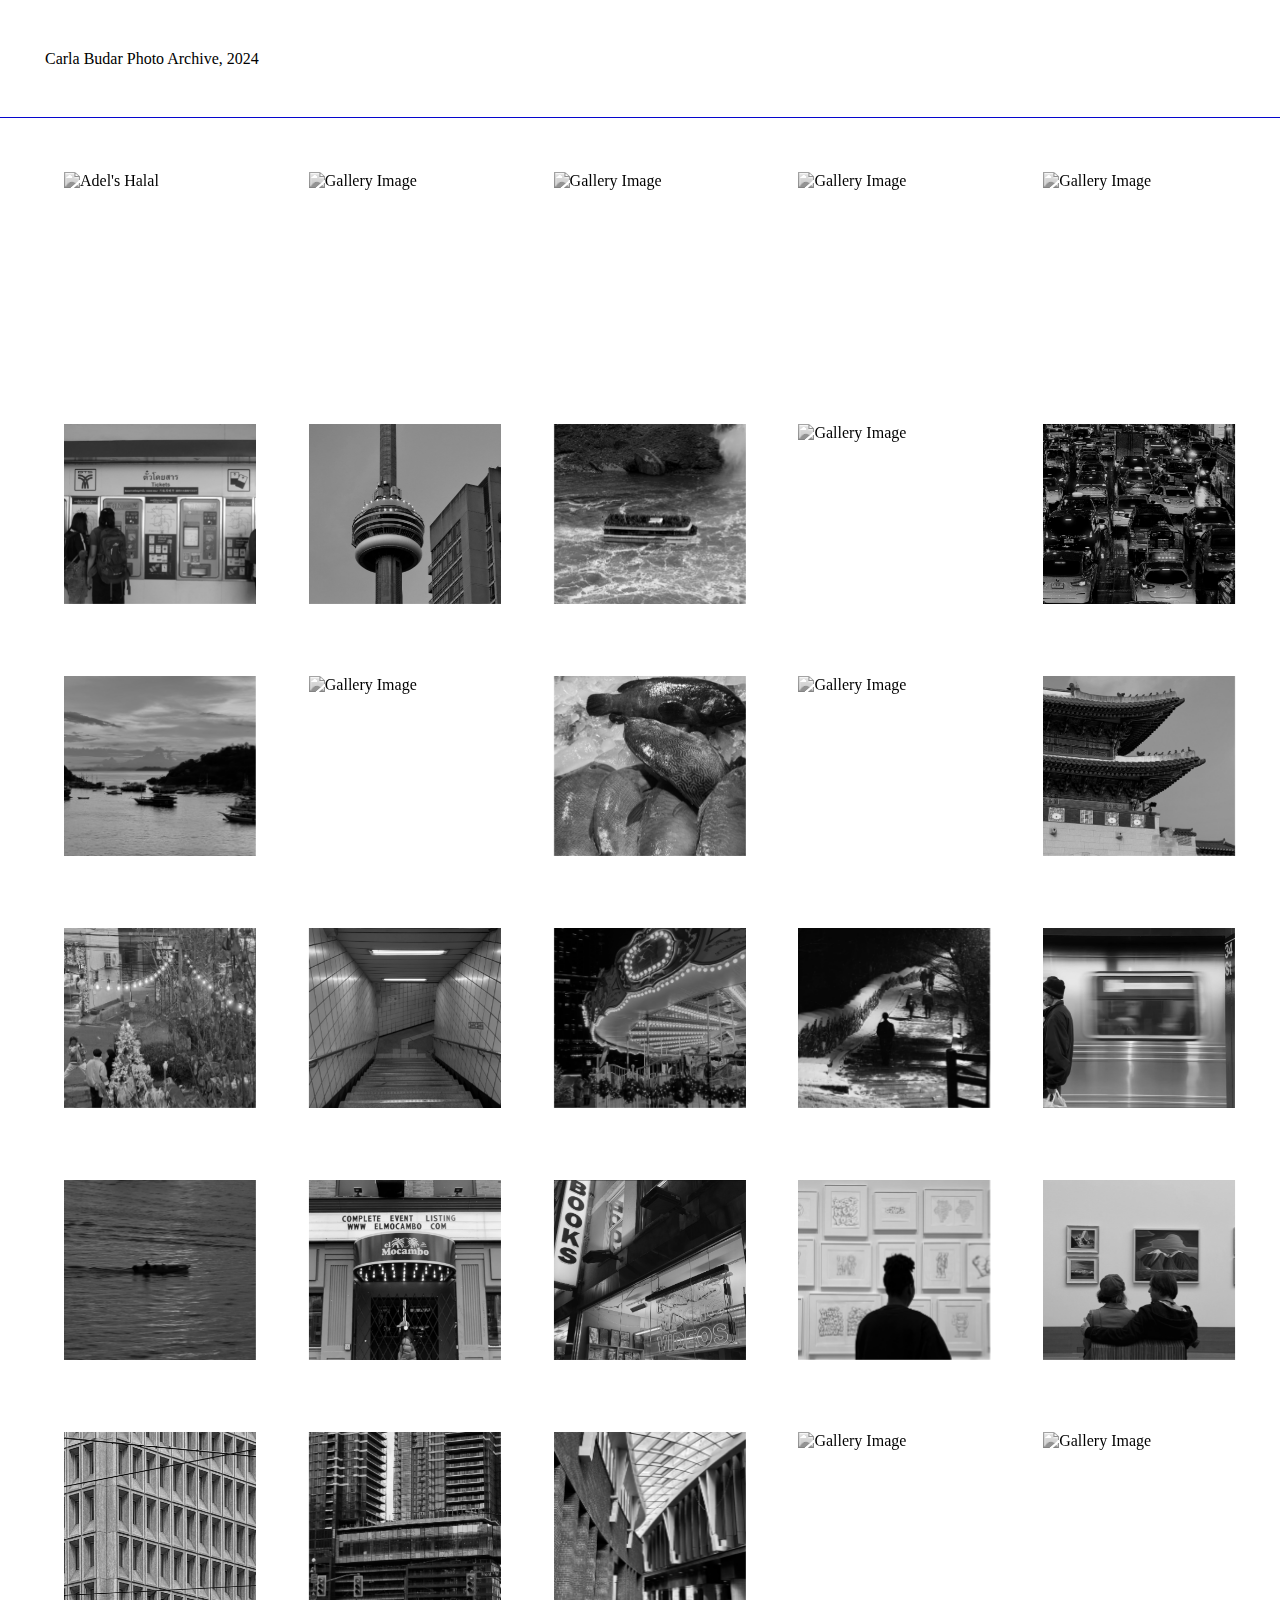
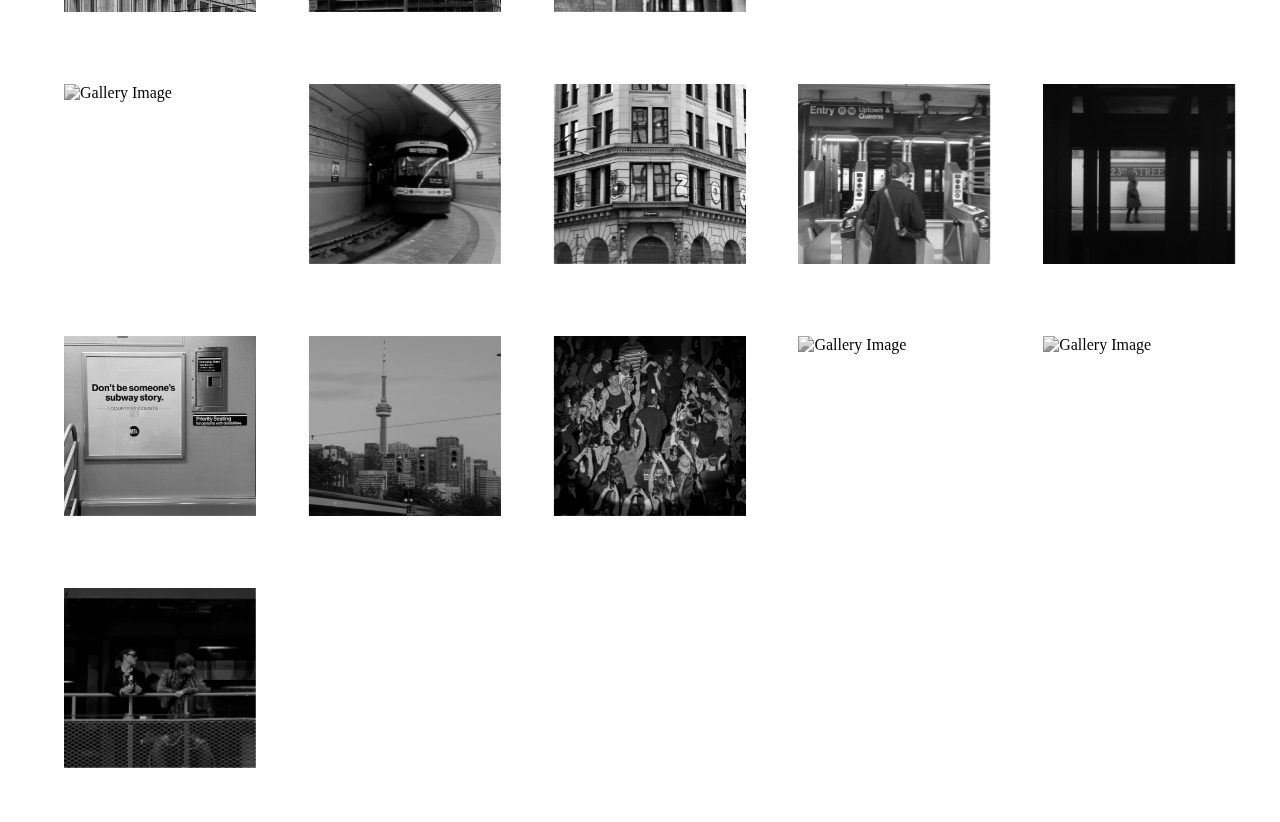
==== index.html @ 514e9c6e "first commit" ====
<!DOCTYPE html>
<html lang="en">
<head>
    <meta charset="UTF-8">
    <meta name="viewport" content="width=device-width, initial-scale=1.0">
    <title>Photo Archive</title>
    <link rel="stylesheet" href="style.css">
    <script src="https://kit.fontawesome.com/497710c416.js" crossorigin="anonymous"></script>
</head>
<body>

    <div class="container">

        <div id="title">
            <h1>Carla's Photo Archive</h1>
        </div>

        <div id="pageContainer">
        <div id="header">
            <div class="left">
            <p>Carla Budar Photo Archive, 2024</p>
            </div>
            <div class="right">
                <i class="fa-brands fa-instagram"></i>
                <i class="fa-regular fa-envelope"></i>
            </div>
        </div>
        <div id="photoGallery">
            
        </div>
        </div>

    </div>
    <script src="script.js"></script>
</body>
</html>
---- style.css ----
html, body {
    margin: 0;
    padding: 0;
    width: 100%;
    height: 100%;
    box-sizing: border-box;
}


#title {
    background-color: antiquewhite;
    height: 100vh;
    width: 100vw;
    display: flex;
    justify-content: center;
    align-items: center;
    position: fixed;
    top: 0;
    left: 0;
    z-index: 10;
    opacity: 1;
    transition: opacity 0.5s ease; /* Smooth fade-out effect */
}

.no-scroll {
    overflow: hidden;
}

/* Hidden state for title */
#title.hide-title {
    opacity: 0;
    pointer-events: none;
}

.removeTitle{
    opacity: 0;
}


#pageContainer {
    display: flex;
    justify-content: center;
    flex-direction: column;
    align-content: center;
}
#header{
    display:flex;
    flex-direction: row;
    justify-content: space-between;
    max-width: 100vw;
    padding-left: 5vh;
    padding-right:5vw;
    height:13vh;
    align-items: center;
    border-bottom: 1px solid rgb(6, 6, 206);
}
.right{
    display: flex;
    gap: 5vw;

}
.fa-brands,
.fa-regular{
    color:black;
}

.fa-brands:hover,
.fa-regular:hover{
    color:rgb(6, 6, 206);
}


#photoGallery {
    display: grid;
    grid-template-columns: repeat(auto-fill, minmax(150px, 1fr)); /* Creates responsive columns */
    gap:8vh; /* Space between images */
    width: 90vw; /* Adjust width as needed */
    margin-left: auto;
    margin-right:auto;
    padding-top: 6vh;
    padding-bottom:6vh;
}

#photoGallery img {
    will-change: filter;
    width: 15vw; /* Fixed width for uniformity */
    height: 20vh; /* Fixed height for uniformity */
    object-fit: cover; /* Crop to fill the fixed size */
    filter: grayscale();
}

#photoGallery img:hover {
    filter: none; /* Removes grayscale on hover */
}

.fullscreenContainer{
    height:100vh;
    width:100vw;
}

.notif {
    color: rgb(6, 6, 206);
    padding: 10px 20px;
    position: fixed;
    top: 20px;
    left: 20px;
    z-index: 100;
    font-size: 1rem;
}


#imageFull{
    display: flex;
    justify-content: center;
    height:84vh;
    width:100vw;
    padding: 5vh;
    box-sizing: border-box;
    
    
}

#imageFull img{
    max-height: 100%;
    width: auto;
    
}

#info{
    height:16vh;
    width:100vw;
    display:flex;
    flex-direction: row;
    justify-content: space-between;
    align-items: center;
}
#infoLeft{
    padding-left: 5vw;

}

#infoRight{
    padding-right: 5vw;
    text-align: end;
}
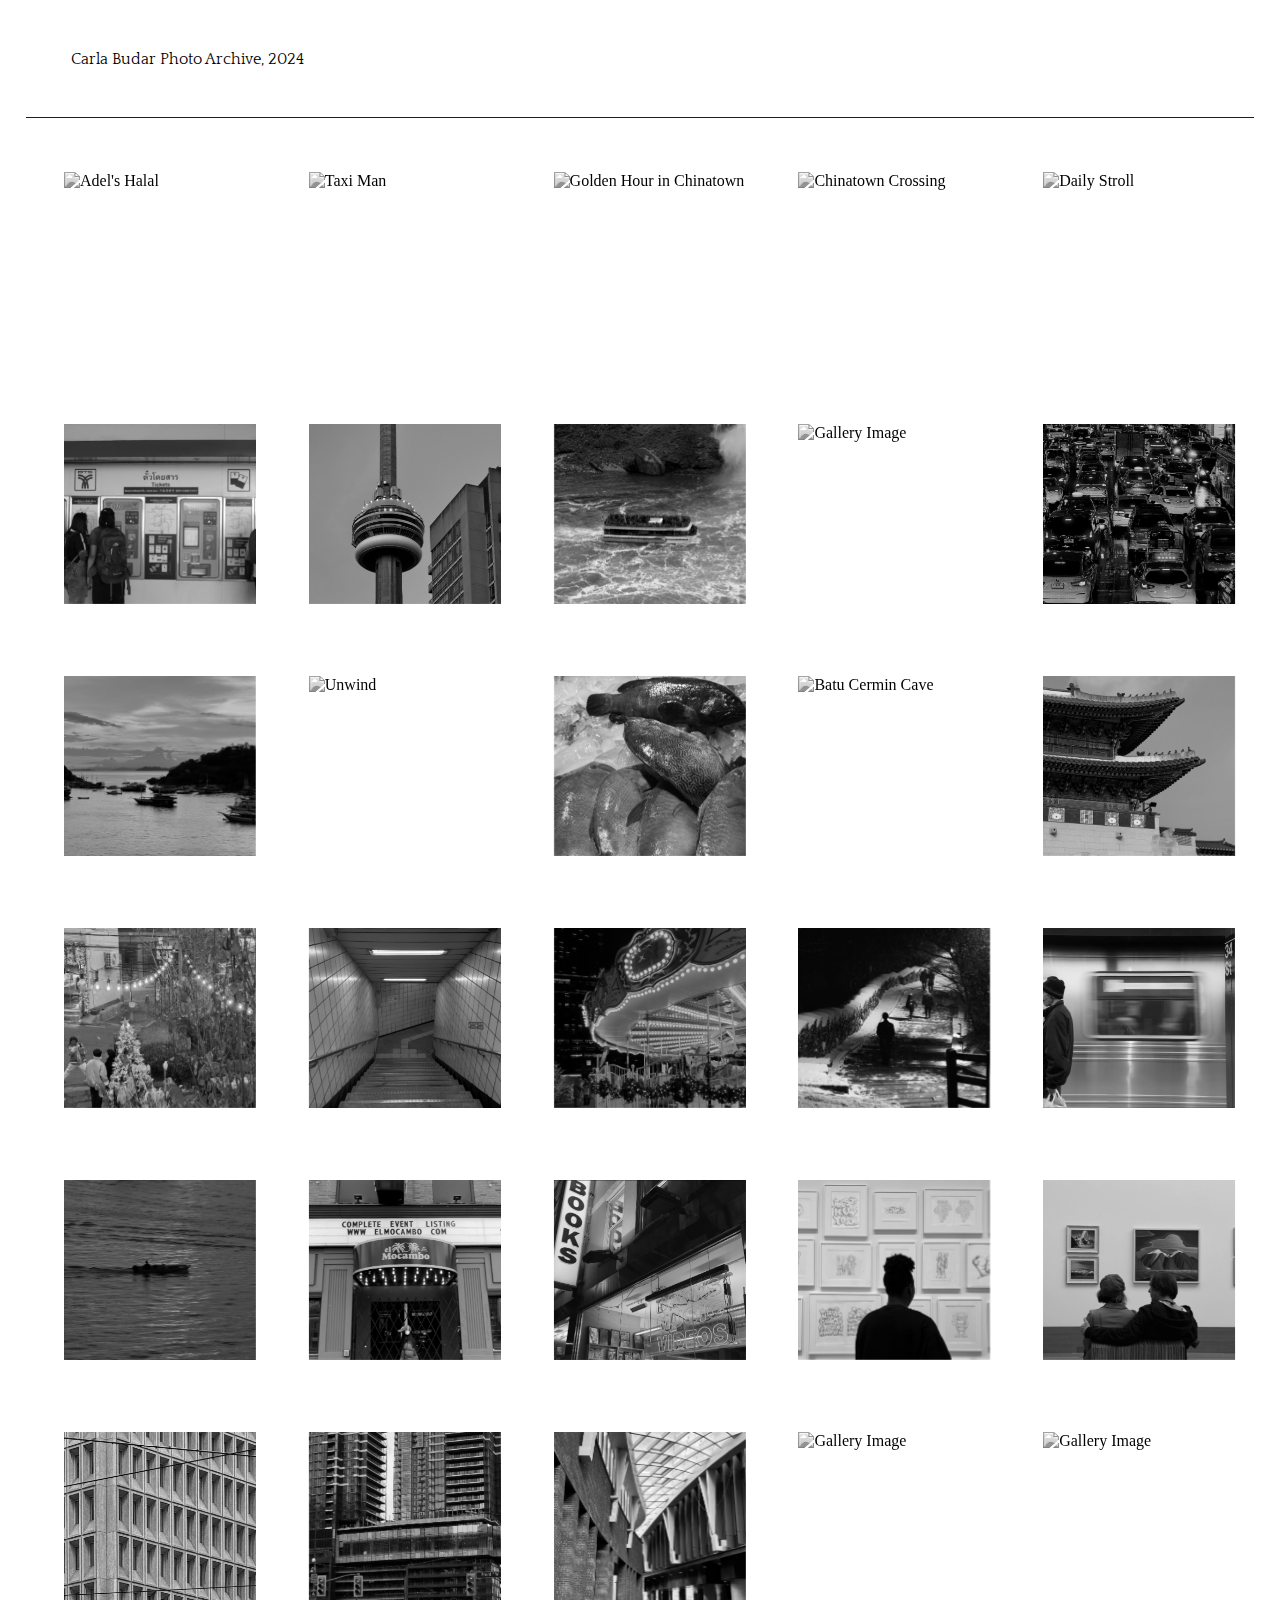
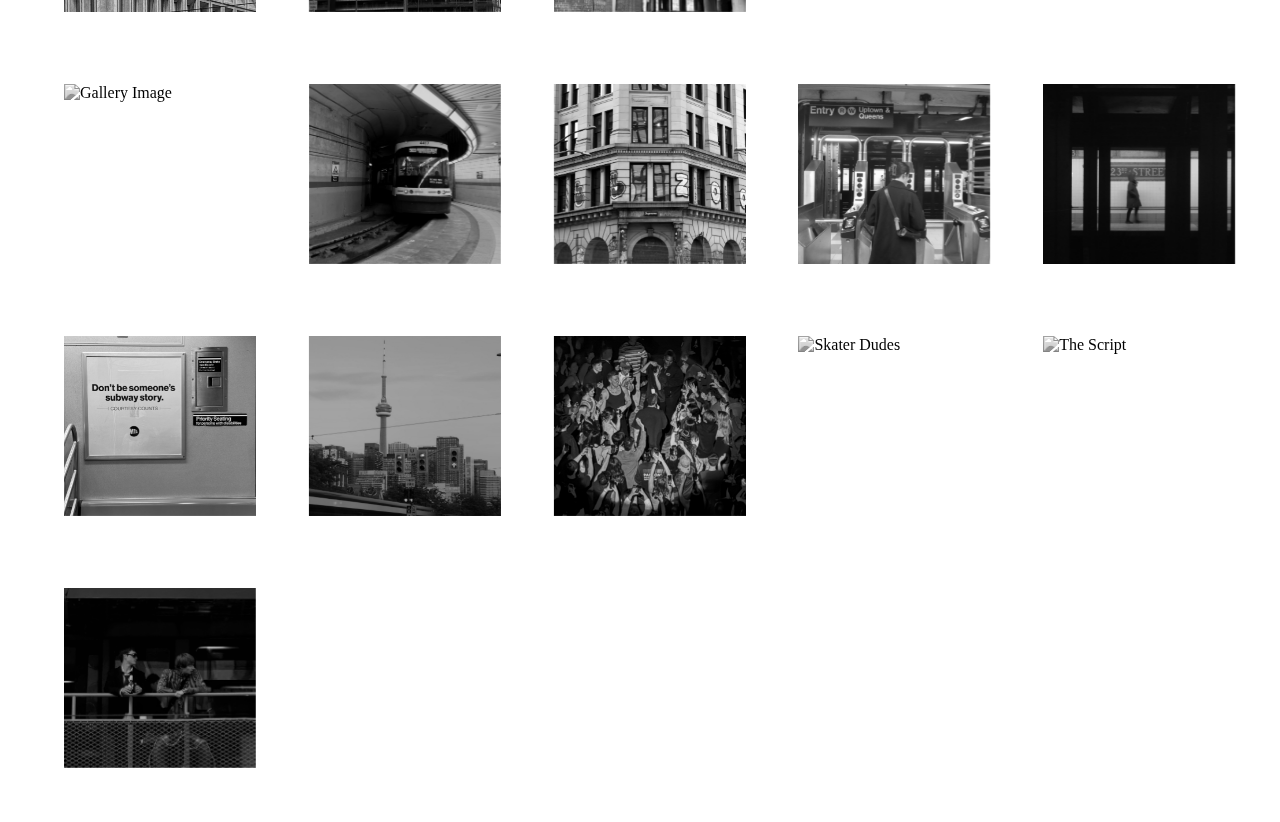
==== commit 3fe815db: "first version" ====
--- a/index.html
+++ b/index.html
@@ -5,6 +5,9 @@
     <meta name="viewport" content="width=device-width, initial-scale=1.0">
     <title>Photo Archive</title>
     <link rel="stylesheet" href="style.css">
+    <link rel="preconnect" href="https://fonts.googleapis.com">
+<link rel="preconnect" href="https://fonts.gstatic.com" crossorigin>
+<link href="https://fonts.googleapis.com/css2?family=Quattrocento:wght@400;700&family=Source+Code+Pro:ital,wght@0,200..900;1,200..900&display=swap" rel="stylesheet">
     <script src="https://kit.fontawesome.com/497710c416.js" crossorigin="anonymous"></script>
 </head>
 <body>
@@ -12,7 +15,7 @@
     <div class="container">
 
         <div id="title">
-            <h1>Carla's Photo Archive</h1>
+            <h1>CARLA'S PHOTO ARCHIVE</h1>
         </div>
 
         <div id="pageContainer">
--- a/style.css
+++ b/style.css
@@ -1,3 +1,18 @@
+/*font family*/
+.quattrocento-regular {
+font-family: "Quattrocento", serif;
+font-weight: 400;
+font-style: normal;
+}
+
+.quattrocento-bold {
+font-family: "Quattrocento", serif;
+font-weight: 700;
+font-style: normal;
+}
+
+
+
 html, body {
     margin: 0;
     padding: 0;
@@ -8,7 +23,7 @@
 
 
 #title {
-    background-color: antiquewhite;
+    background-color: white;
     height: 100vh;
     width: 100vw;
     display: flex;
@@ -20,8 +35,12 @@
     z-index: 10;
     opacity: 1;
     transition: opacity 0.5s ease; /* Smooth fade-out effect */
+    color:rgb(6, 6, 206);
 }
 
+h1{
+    font-family: Quattrocento;
+}
 .no-scroll {
     overflow: hidden;
 }
@@ -53,11 +72,17 @@
     height:13vh;
     align-items: center;
     border-bottom: 1px solid rgb(6, 6, 206);
+    margin-left: 2vw;
+    margin-right: 2vw;
+    
 }
 .right{
     display: flex;
     gap: 5vw;
+}
 
+.left p{
+    font-family: Quattrocento;
 }
 .fa-brands,
 .fa-regular{
@@ -133,6 +158,8 @@
     flex-direction: row;
     justify-content: space-between;
     align-items: center;
+    padding-bottom: 5vh;
+    box-sizing: border-box;
 }
 #infoLeft{
     padding-left: 5vw;
@@ -142,4 +169,19 @@
 #infoRight{
     padding-right: 5vw;
     text-align: end;
+}
+
+.titleHere, .placeHere {
+    font-weight: bold;
+    font-family: Quattrocento;
+    color: rgb(6, 6, 206);
+}
+
+.dateHere,
+.cameraHere,
+.notif{
+font-family: "muli", sans-serif;
+font-weight: 200;
+font-style: normal;
+font-size: 0.8em;
 }